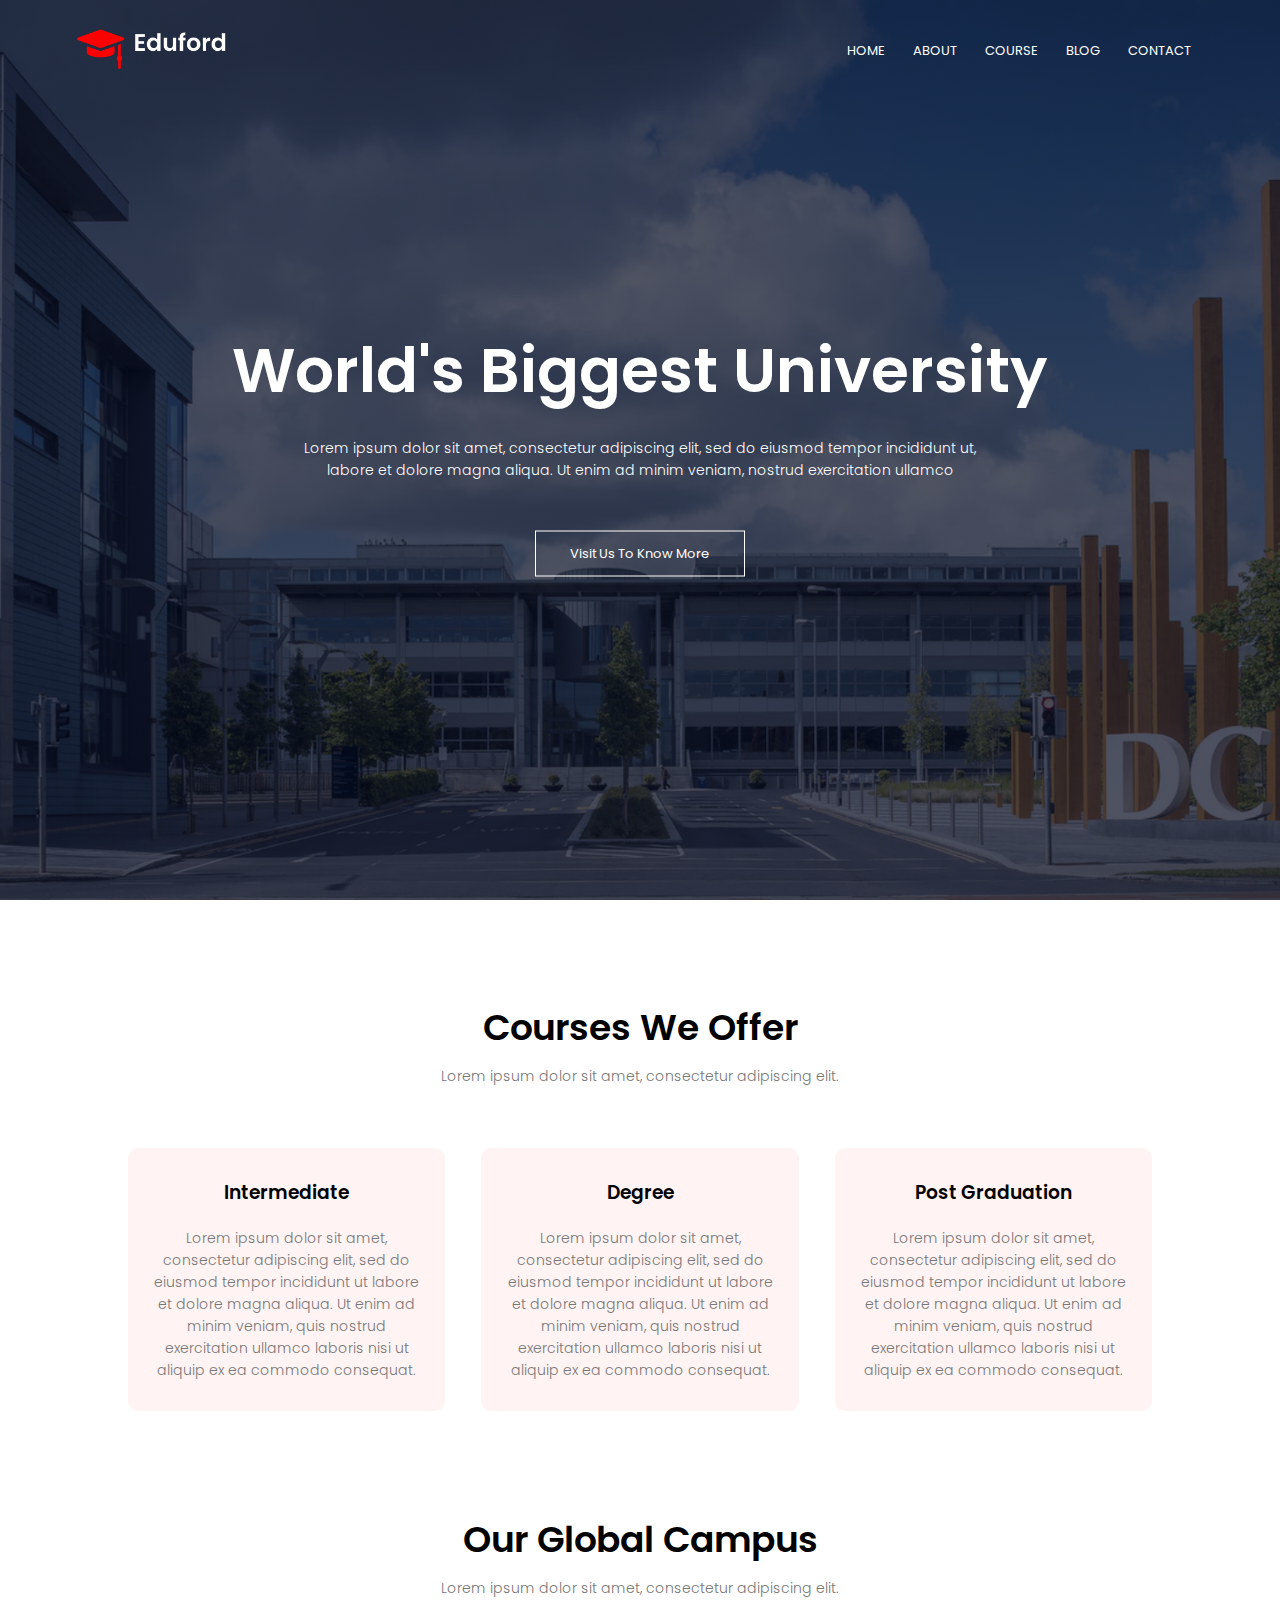
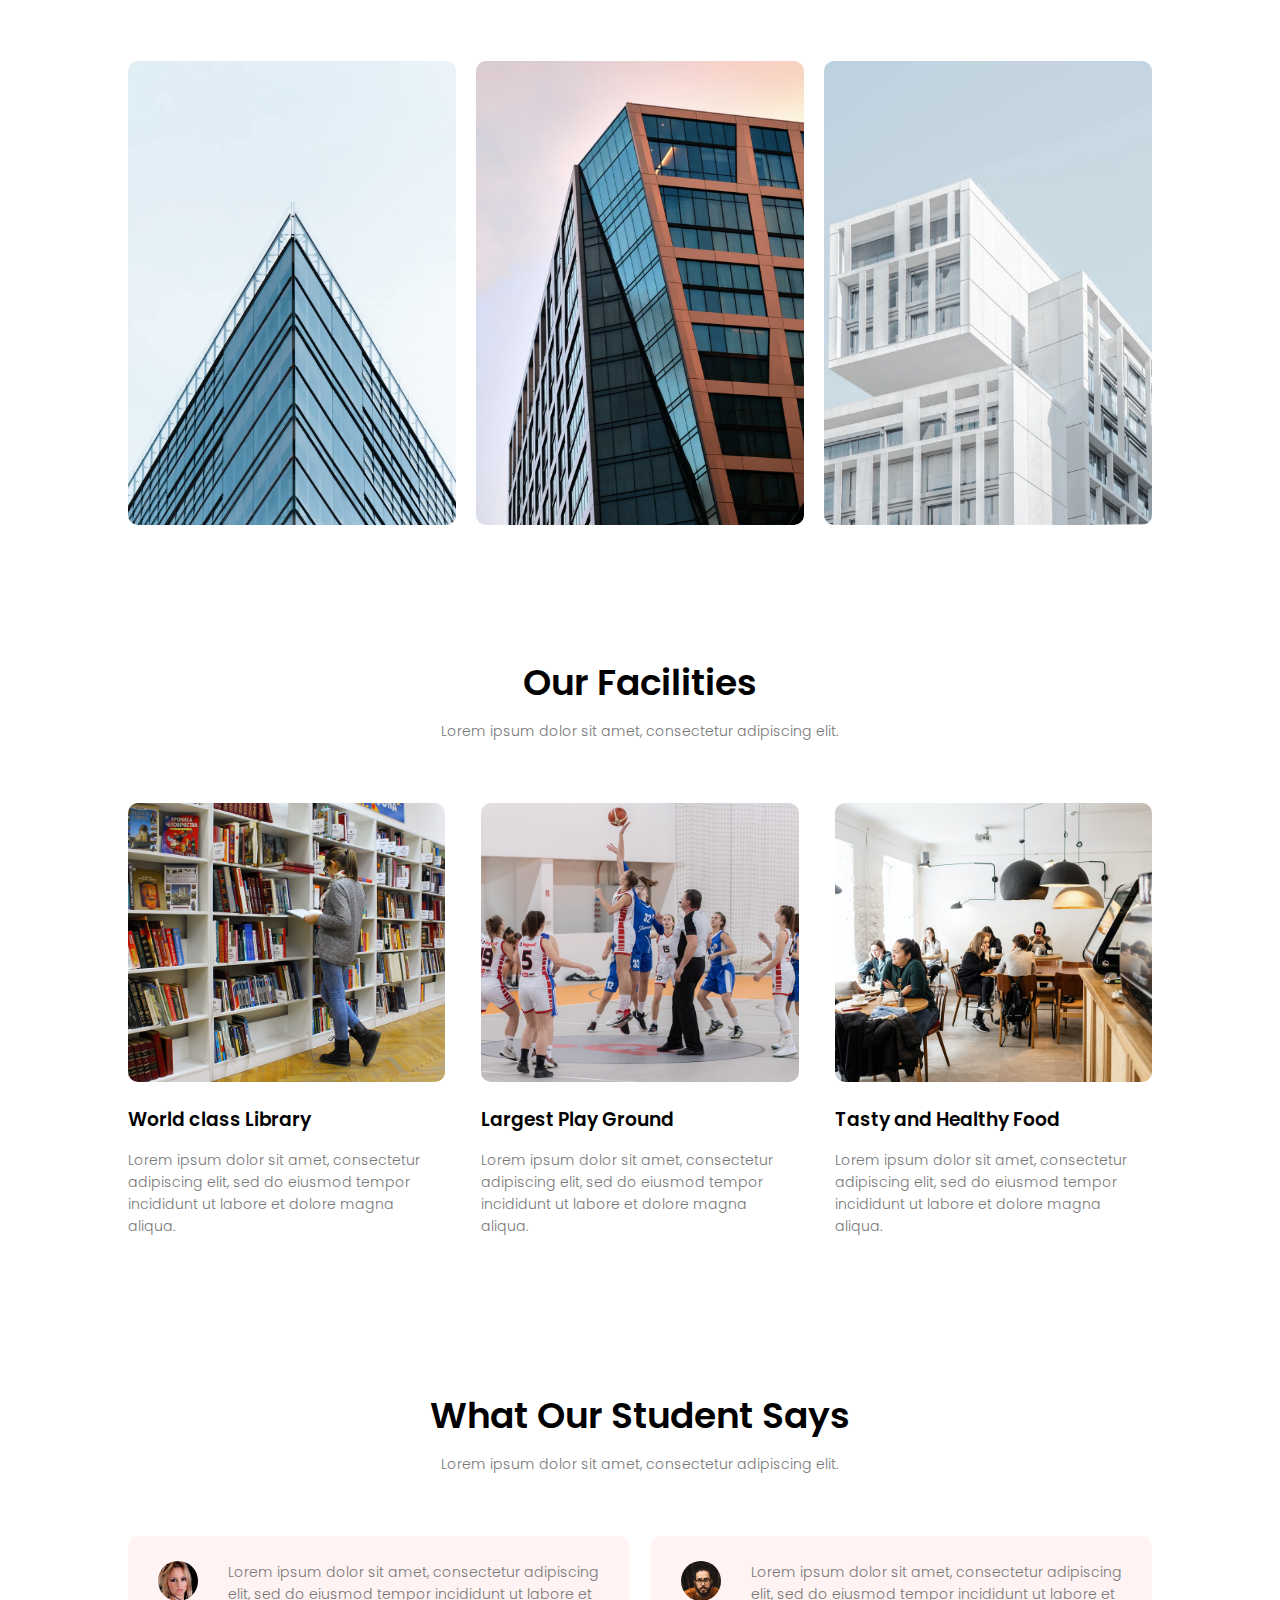
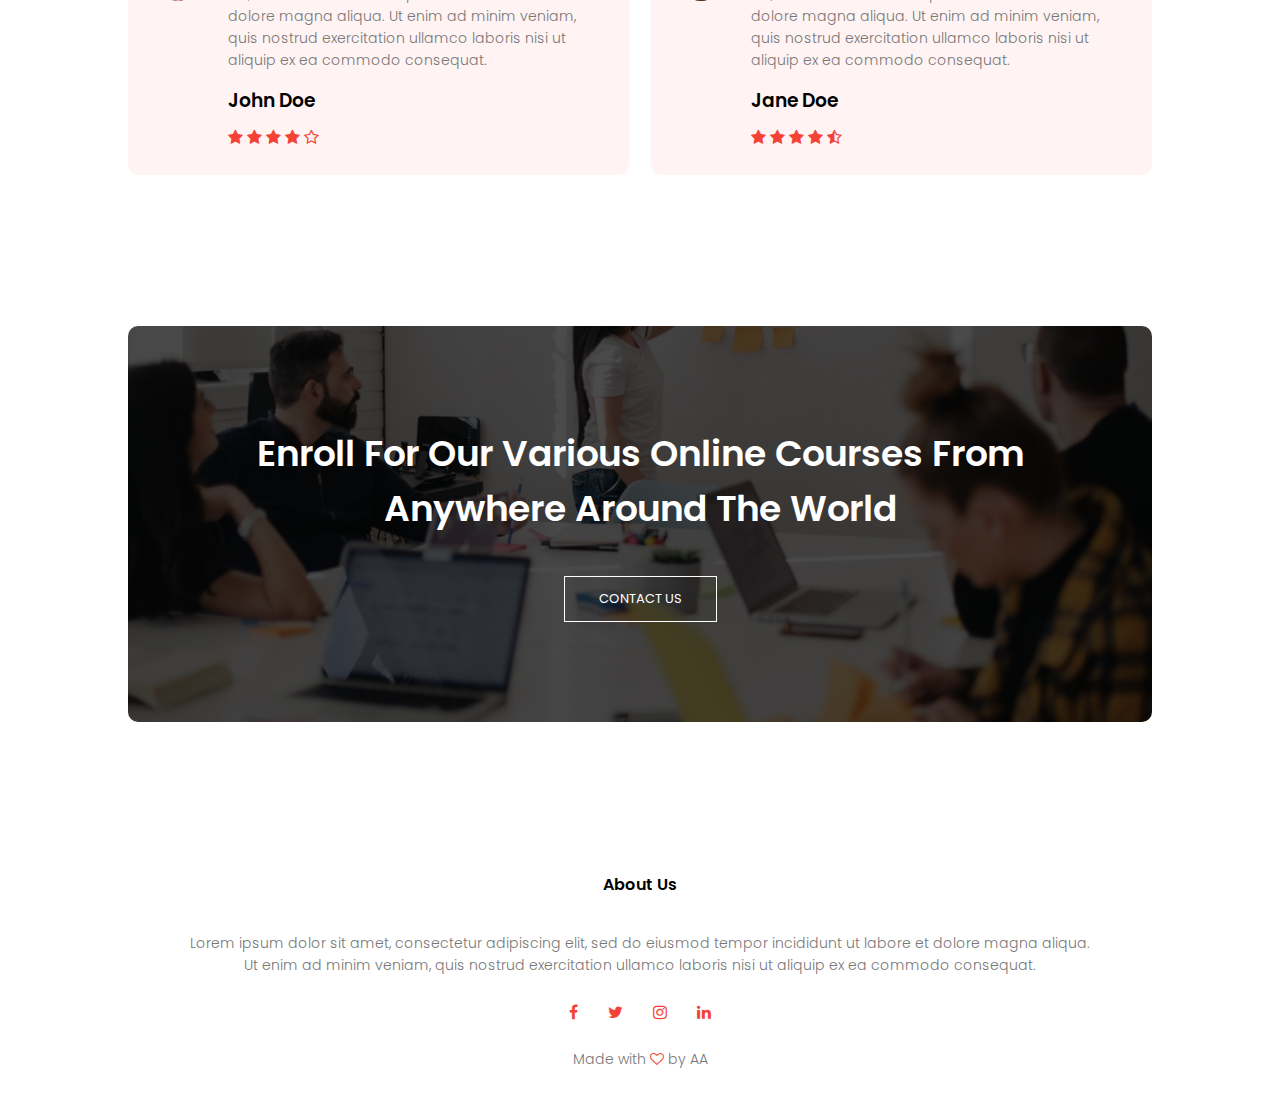
==== index.html @ 81c1837f "initial commit" ====
<!DOCTYPE html>

<!--- Designed & Developed by Amanda Au--->

<html>

  <head>
    <meta name="viewport" content="with=device-width, initial-scale=1.0">
    <title>
      University Website Design
    </title>
    <link rel="stylesheet" href="style.css">
    <link rel="preconnect" href="https://fonts.googleapis.com">
<link rel="preconnect" href="https://fonts.gstatic.com" crossorigin>
<link href="https://fonts.googleapis.com/css2?family=Poppins:wght@100;200;300;400;600;700&display=swap" rel="stylesheet">
<link rel="stylesheet" href="https://stackpath.bootstrapcdn.com/font-awesome/4.7.0/css/font-awesome.min.css">
</head>

  <body>
    <section class="header">
      <nav>
        <a href="index.html"><img src="images/logo.png"</a>
        <div class="nav-links" id="navLinks">
          <i class="fa fa-times" onclick="hideMenu()"></i>
          <ul>
            <li>
              <a href="">HOME</a>
            </li>
            <li>
              <a href="">ABOUT</a>
            </li>
            <li>
              <a href="">COURSE</a>
            </li>
            <li>
              <a href="">BLOG</a>
            </li>
            <li>
              <a href="">CONTACT</a>
            </li>
          </ul>
        </div>
        <i class="fa fa-bars" onclick="showMenu()"></i>
      </nav>
<div class="text-box">
  <h1>
    World's Biggest University
  </h1>
  <p>
    Lorem ipsum dolor sit amet, consectetur adipiscing elit, sed do eiusmod tempor incididunt ut, 
    <br>labore et dolore magna aliqua. Ut enim ad minim veniam, nostrud exercitation ullamco
  </p>
  <a href="" class="hero-btn">Visit Us To Know More</a>
</div>
    </section>
<!--- Course --->

<section class="course">
  <h1>
    Courses We Offer
  </h1>
  <p>
    Lorem ipsum dolor sit amet, consectetur adipiscing elit.
  </p>
  <div class="row">
    <div class="course-col">
      <h3>
        Intermediate
      </h3>
      <p>
        Lorem ipsum dolor sit amet, consectetur adipiscing elit, sed do eiusmod tempor incididunt ut labore et dolore magna 
        aliqua. Ut enim ad minim veniam, quis nostrud exercitation ullamco laboris nisi ut aliquip ex ea commodo consequat. 
      </p>
    </div>
    <div class="course-col">
      <h3>
        Degree
      </h3>
      <p>
        Lorem ipsum dolor sit amet, consectetur adipiscing elit, sed do eiusmod tempor incididunt ut labore et dolore magna 
        aliqua. Ut enim ad minim veniam, quis nostrud exercitation ullamco laboris nisi ut aliquip ex ea commodo consequat. 
      </p>
    </div>
    <div class="course-col">
      <h3>
        Post Graduation
      </h3>
      <p>
        Lorem ipsum dolor sit amet, consectetur adipiscing elit, sed do eiusmod tempor incididunt ut labore et dolore magna 
        aliqua. Ut enim ad minim veniam, quis nostrud exercitation ullamco laboris nisi ut aliquip ex ea commodo consequat. 
      </p>
    </div>
  </div>
</section>

<!--- Campus --->

<section class="campus">
  <h1>
    Our Global Campus
  </h1>
  <p>
    Lorem ipsum dolor sit amet, consectetur adipiscing elit.
  </p>
  <div class="row">
    <div class="campus-col">
      <img src="images/london.png">
      <div class="layer">
        <h3>
          LONDON
        </h3>
      </div>
    </div>
    <div class="campus-col">
      <img src="images/newyork.png">
      <div class="layer">
        <h3>
          NEW YORK
        </h3>
      </div>
    </div>
    <div class="campus-col">
      <img src="images/washington.png">
      <div class="layer">
        <h3>
          WASHINGTON
        </h3>
      </div>
    </div>
  </div>
</section>

<!--- Facilities --->

<section class="facilities">
  <h1>
    Our Facilities
  </h1>
  <p>
    Lorem ipsum dolor sit amet, consectetur adipiscing elit.
  </p>
  <div class="row">
    <div class="facilities-col">
      <img src="images/library.png">
      <h3>
        World class Library
      </h3>
      <p>
        Lorem ipsum dolor sit amet, consectetur adipiscing elit, sed do eiusmod tempor incididunt ut labore et dolore magna 
        aliqua.
      </p>
    </div>
    <div class="facilities-col">
      <img src="images/basketball.png">
      <h3>
        Largest Play Ground
      </h3>
      <p>
        Lorem ipsum dolor sit amet, consectetur adipiscing elit, sed do eiusmod tempor incididunt ut labore et dolore magna 
        aliqua.
      </p>
    </div>
    <div class="facilities-col">
      <img src="images/cafeteria.png">
      <h3>
        Tasty and Healthy Food
      </h3>
      <p>
        Lorem ipsum dolor sit amet, consectetur adipiscing elit, sed do eiusmod tempor incididunt ut labore et dolore magna 
        aliqua.
      </p>
    </div>
  </div>
</section>

<!--- Testimonials --->

<section class="testimonials">
  <h1>
    What Our Student Says
  </h1>
  <p>
    Lorem ipsum dolor sit amet, consectetur adipiscing elit.
  </p>
  <div class="row">
    <div class="testimonial-col">
      <img src="images/user1.jpg">
      <div>
        <p>
          Lorem ipsum dolor sit amet, consectetur adipiscing elit, sed do eiusmod tempor incididunt ut labore et dolore magna 
          aliqua. Ut enim ad minim veniam, quis nostrud exercitation ullamco laboris nisi ut aliquip ex ea commodo consequat. 
        </p>
        <h3>
          John Doe
        </h3>
        <i class="fa fa-star"></i>
        <i class="fa fa-star"></i>
        <i class="fa fa-star"></i>
        <i class="fa fa-star"></i>
        <i class="fa fa-star-o"></i>
      </div>
    </div>
    <div class="testimonial-col">
      <img src="images/user2.jpg">
      <div>
        <p>
          Lorem ipsum dolor sit amet, consectetur adipiscing elit, sed do eiusmod tempor incididunt ut labore et dolore magna 
        aliqua. Ut enim ad minim veniam, quis nostrud exercitation ullamco laboris nisi ut aliquip ex ea commodo consequat. 
        </p>
        <h3>
          Jane Doe
        </h3>
        <i class="fa fa-star"></i>
        <i class="fa fa-star"></i>
        <i class="fa fa-star"></i>
        <i class="fa fa-star"></i>
        <i class="fa fa-star-half-o"></i>
      </div>
    </div>
  </div>
</section>

<!--- Call To Action --->
<section class="cta">
  <h1>
    Enroll For Our Various Online Courses From <br>Anywhere Around The World
  </h1>
  <a href="" class="hero-btn">CONTACT US</a>
</section>

<!--- Footer --->
<section class="footer">
  <h4>
    About Us
  </h4>
  <p>
    Lorem ipsum dolor sit amet, consectetur adipiscing elit, sed do eiusmod tempor incididunt ut labore et dolore magna 
    aliqua. <br>Ut enim ad minim veniam, quis nostrud exercitation ullamco laboris nisi ut aliquip ex ea commodo consequat. 
  </p>
  <div class="icons">
    <i class="fa fa-facebook"></i>
    <i class="fa fa-twitter"></i>
    <i class="fa fa-instagram"></i>
    <i class="fa fa-linkedin"></i>
  </div>
  <p>
    Made with <i class="fa fa-heart-o"></i> by AA
  </p>
</section>

<!--- JavaScript for Toggle Menu --->

    <script>
      var navLinks= document.getElementById("navLinks");
      function showMenu(){
        navLinks.style.right = "0";
      }
      function hideMenu(){
        navLinks.style.right = "-200px";
      }
    </script>


  </body>

</html>
---- style.css ----
*{
  margin: 0;
  padding: 0;
  font-family: 'Poppins', sans-serif;
}
.header{
  min-height: 100vh;
  width: 100%;
  background-image: linear-gradient(rgba(4,9,30,0.7), rgba(4,9,30,0.7)), url(images/banner.png);
  background-position: center;
  background-size: cover;
  position: relative;
}
nav{
  display: flex;
  padding: 2% 6%;
  justify-content: space-between;
  align-items: center;
}
nav img{
  width: 150px;
}
.nav-links{
  flex: 1;
  text-align: right;
}
.nav-links ul li{
  list-style: none;
  display: inline-block;
  padding: 8px 12px;
  position: relative;
}
.nav-links ul li a{
  color: #fff;
  text-decoration: none;
  font-size: 13px;
}
.nav-links ul li::after{
  content: "";
  width: 0%;
  height: 2px;
  background: #f44336;
  display: block;
  margin: auto;
  transition: 0.5s;
}
.nav-links ul li:hover::after{
  width: 100%;
}
.text-box{
  width: 90%;
  color: #fff;
  position: absolute;
  top: 50%;
  left: 50%;
  transform: translate(-50%, -50%);
  text-align: center;
}
.text-box h1{
  font-size: 62px;
}
.text-box p{
  margin: 10px 0 40px;
  font-size: 14px;
  color: #fff;
}
.hero-btn{
  display: inline-block;
  text-decoration: none;
  color: #fff;
  border: 1px solid #fff;
  padding: 12px 34px;
  font-size: 13px;
  background: transparent;
  position: relative;
  cursor: pointer;
}
.hero-btn:hover{
  border: 1px solid #f44336;
  background: #f44336;
  transition: 1s;
}

nav .fa{
  display: none;

}
@media(max-width: 700px){
  .text-box h1{
    font-size: 20px;
  }
  .nav-links ul li{
    display: block;
  }
  .nav-links{
    position: absolute;
    background: #f44336;
    height: 100vh;
    width: 200px;
    top: 0;
    right: -200px;
    text-align: left;
    z-index: 2;
    transition: 1s;
  }
  nav .fa{
    display: block;
    color: #fff;
    margin: 10px;
    font-size: 20px;
    cursor: pointer;
  }
  .nav-links ul{
    padding: 30px;
  }
}

/*--- course --- */

.course{
  width: 80%;
  margin: auto;
  text-align: center;
  padding-top: 100px;
}
h1{
  font-size: 36px;
  font-weight: 600;
}
p{
  color: #777;
  font-size: 14px;
  font-weight: 300;
  line-height: 22px;
  padding: 10px;
}
.row{
  margin-top: 5%;
  display: flex;
  justify-content: space-between;
}
.course-col{
  flex-basis: 31%;
  background: #fff3f3;
  border-radius: 10px;
  margin-bottom: 5%;
  padding: 20px 12px;
  box-sizing: border-box;
  transition: 0.5s;
}
h3{
  text-align: center;
  font-weight: 600;
  margin: 10px 0;
}
.course-col:hover{
  box-shadow: 0 0 20px 0px rgba(0,0,0,0.2);
}
@media(max-width: 700px){
  .row{
    flex-direction: column;
  }
}

/*--- campus --- */

.campus{
  width: 80%;
  margin: auto;
  text-align: center;
  padding-top: 50px;
}
.campus-col{
  flex-basis: 32%;
  border-radius: 10px;
  margin-bottom: 30px;
  position: relative;
  overflow: hidden;
}
.campus-col img{
  width: 100%;
  display: block;
}
.layer{
  background: transparent;
  height: 100%;
  width: 100%;
  position: absolute;
  top: 0;
  left: 0;
  transition: 0.5s;
}
.layer:hover{
  background: rgba(226,0,0,0.7);
}
.layer h3{
  width: 100%;
  font-weight: 500;
  color: #fff;
  font-size: 26px;
  bottom: 0;
  left: 50%;
  transform: translateX(-50%);
  position: absolute;
  opacity: 0;
  transition: 0.5s;
}
.layer:hover h3{
  bottom: 49%;
  opacity: 1;
}

/*--- facilities --- */

.facilities{
  width: 80%;
  margin: auto;
  text-align: center;
  padding-top: 100px;
}
.facilities-col{
  flex-basis: 31%;
  border-radius: 10px;
  margin-bottom: 5%;
  text-align: left;
}
.facilities-col img{
  width: 100%;
  border-radius: 10px;
}
.facilities-col p{
  padding: 0;
}
.facilities-col h3{
  margin-top: 16px;
  margin-bottom: 15px;
  text-align: left;
}

/*--- facilities --- */
.testimonials{
  width: 80%;
  margin: auto;
  padding-top: 100px;
  text-align: center;
}
.testimonial-col{
  flex-basis: 44%;
  border-radius: 10px;
  margin-bottom: 5%;
  text-align: left;
  background: #fff3f3;
  padding: 25px;
  cursor: pointer;
  display: flex;
}
.testimonial-col img{
  height: 40px;
  margin-left: 5px;
  margin-right: 30px;
  border-radius: 50px;
}
.testimonial-col p{
  padding: 0;
}
.testimonial-col h3{
  margin-top: 15px;
  text-align: left;
}
.testimonial-col .fa{
  color: #f44336;
}
@media(max-width: 700px){
  .testimonial-col img{
    margin-left: 0px;
    margin-right: 15px;
  }
}

/*--- call to action --- */

.cta{
  margin: 100px auto;
  width: 80%;
  background-image: linear-gradient(rgba(0,0,0,0.7), rgba(0,0,0,0.7)), url(images/banner2.jpg);
  background-position: center;
  background-size: cover;
  border-radius: 10px;
  text-align: center;
  padding: 100px 0;
}
.cta h1{
  color: #fff;
  margin-bottom: 40px;
  padding: 0;
}
@media(max-width: 700px){
  .cta h1{
    font-size: 24px;
  }
}

/*--- footer --- */

.footer{
  width: 100%;
  text-align: center;
  padding: 30px 0;
}
.footer h4{
  margin-bottom: 25px;
  margin-top: 20px;
  font-weight: 600;
}
.icons .fa{
  color: #f44336;
  margin: 0 13px;
  cursor: pointer;
  padding: 18px 0;
}
.fa-heart-o{
  color: #f44336;
}

/*--- about us page --- */
.sub-header{
  height: 50vh;
  width: 100%;
  background-image: linear-gradient(rgba(4,9,30,0.7),rgba(4,9,30,0.7)), url(images/background.jpg);
  background-position: center;
  background-size: cover;
  text-align: center;
  color: #fff;
}
.sub-header h1{
  margin-top: 100px;
}
.about-us{
  width: 80%;
  margin: auto;
  padding-top: 80px;
  padding-bottom: 50px;
}
.about-col{
  flex-basis: 48%;
  padding: 30px 2px;
}
.about-col img{
  width: 100%;
}
.about-col h1{
  padding-top: 0;
}
.about-col p{
  padding: 15px 0 25px;
}
.red-btn{
  border: 1px solid #f44336;
  background: transparent;
  color: #f44336;
}
.red-btn:hover{
  color: #fff;
}

/*--- blog-content --- */

.blog-content{
  width: 80%;
  margin: auto;
  padding: 60px 0;
}
.blog-left{
  flex-basis: 65%;
}
.blog-left img{
  width: 100%;
}
.blog-left h2{
  color: #222;
  font-weight: 600;
  margin: 30px 0;
}
.blog-left p{
  color: #999;
  padding: 0;
}
.blog-right{
  flex-basis: 32%;
}
.blog-right h3{
  background: #f44336;
  color: #fff;
  padding: 7px 0;
  font-size: 16px;
  margin-bottom: 20px;
}
.blog-right div{
  display: flex;
  align-items: center;
  justify-content: space-between;
  color: #555;
  padding: 8px;
  box-sizing: border-box;
}

/*--- course-content --- */

.comment-box{
  border: 1px solid #ccc;
  margin: 50px 0;
  padding: 10px 20px;
}
.comment-box h3{
  text-align: left;
}
.comment-form input, .comment-form textarea{
  width: 100%;
  padding: 10px;
  margin: 15px 0;
  box-sizing: border-box;
  border: none;
  outline: none;
  background: #f0f0f0;
}
.comment-form button{
  margin: 10px 0;
}
@media(max-width: 700px){
  .sub-header h1{
    font-size: 24px;
  }
}

/*--- contact-us-content --- */

.location{
  width: 80%;
  margin: auto;
  padding: 80px 0;
}
.location iframe{
  width: 100%;
}
.contact-us{
  width: 80%;
  margin: auto;
}
.contact-col{
  flex-basis: 48%;
  margin-bottom: 30px;
}
.contact-col div{
  display: flex;
  align-items: center;
  margin-bottom: 40px;
}
.contact-col div .fa{
  font-size: 28px;
  color: #f44336;
  margin: 10px;
  margin-right: 30px;
}
.contact-col div p{
  padding: 0;
}
.contact-col div h5{
  font-size: 20px;
}
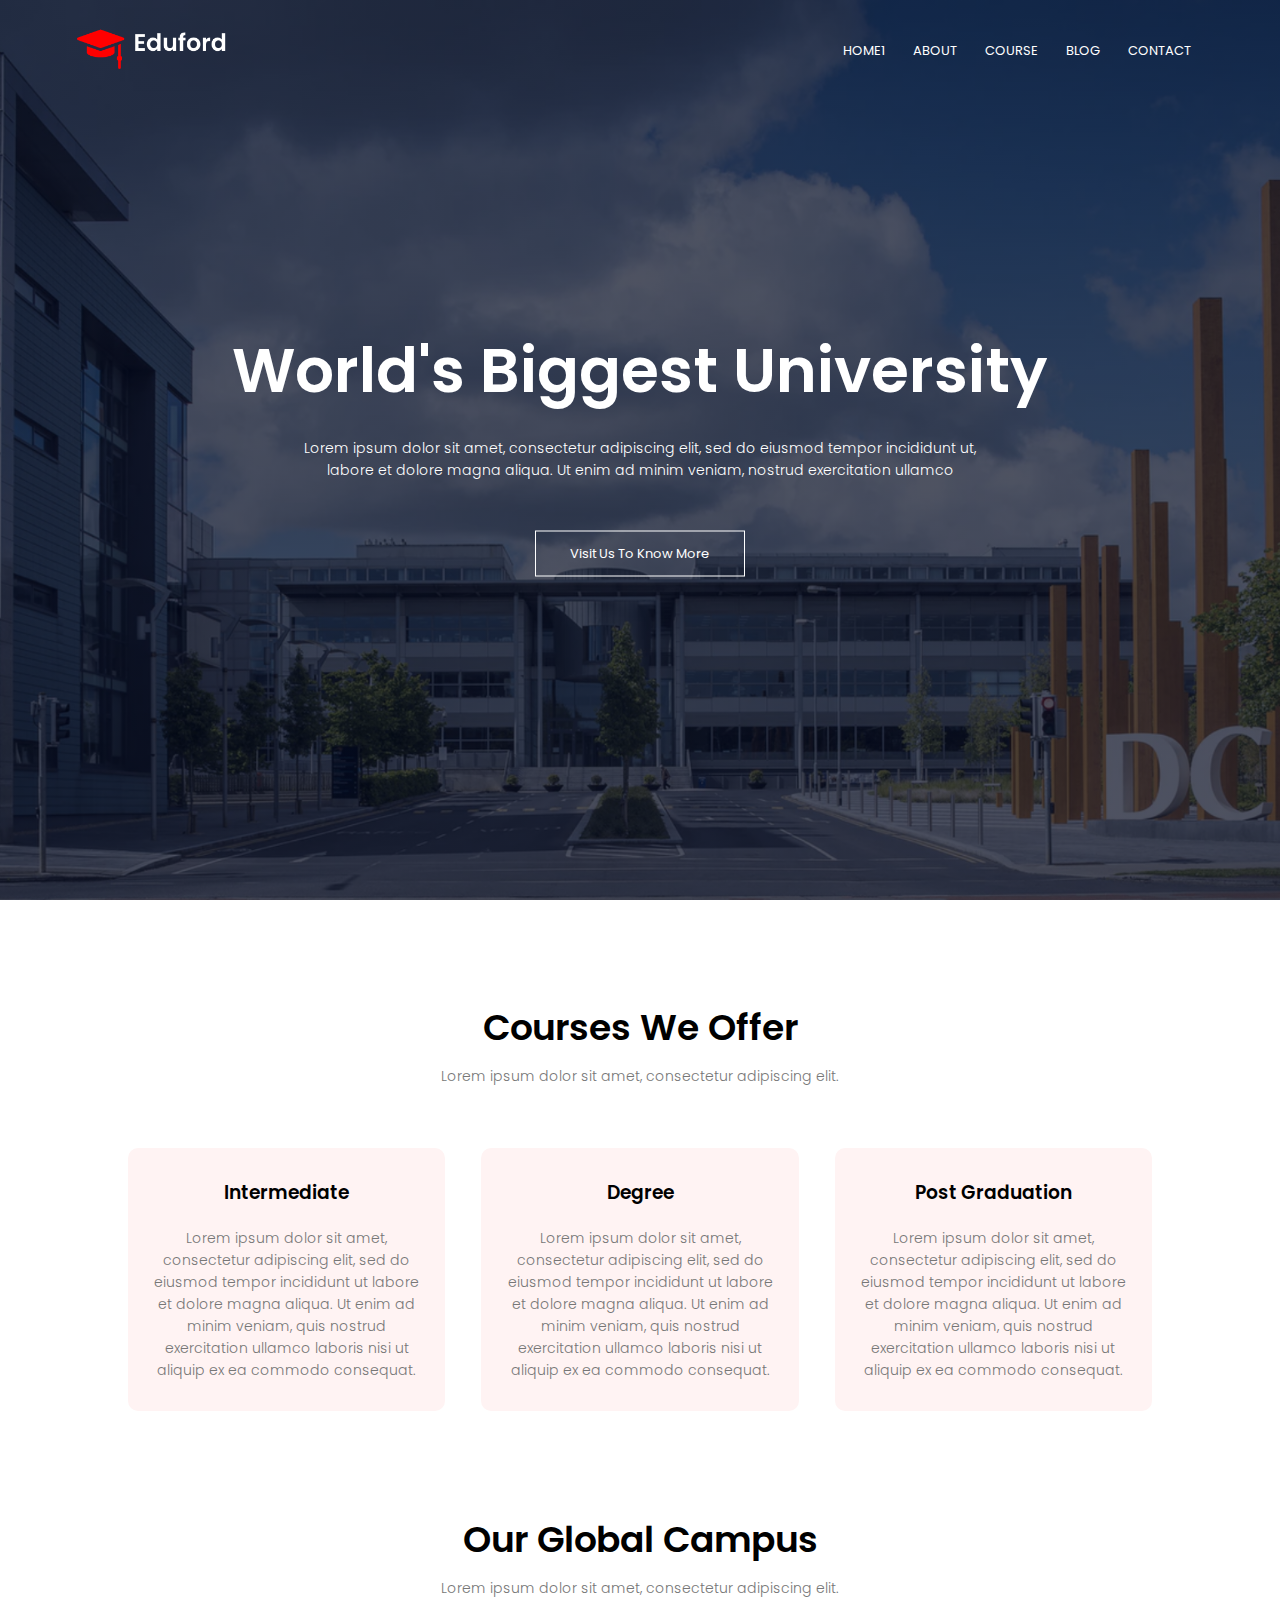
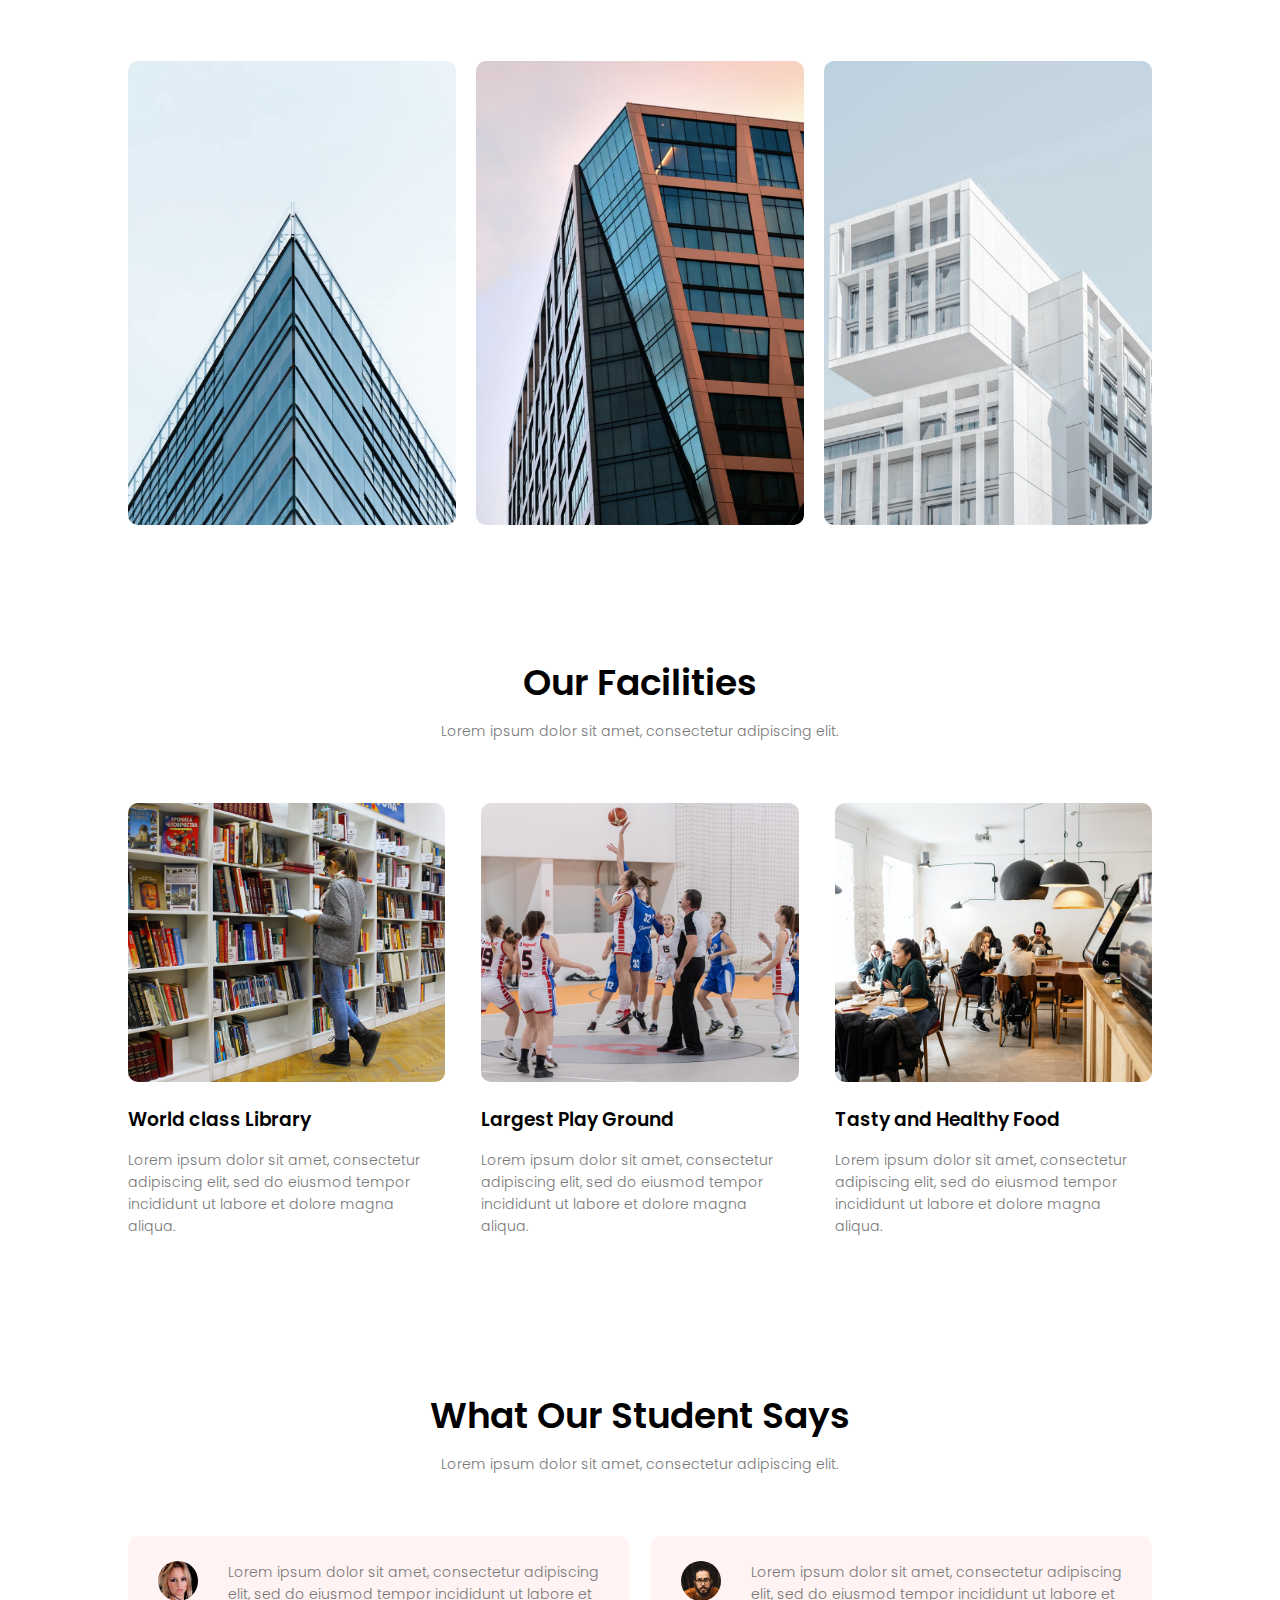
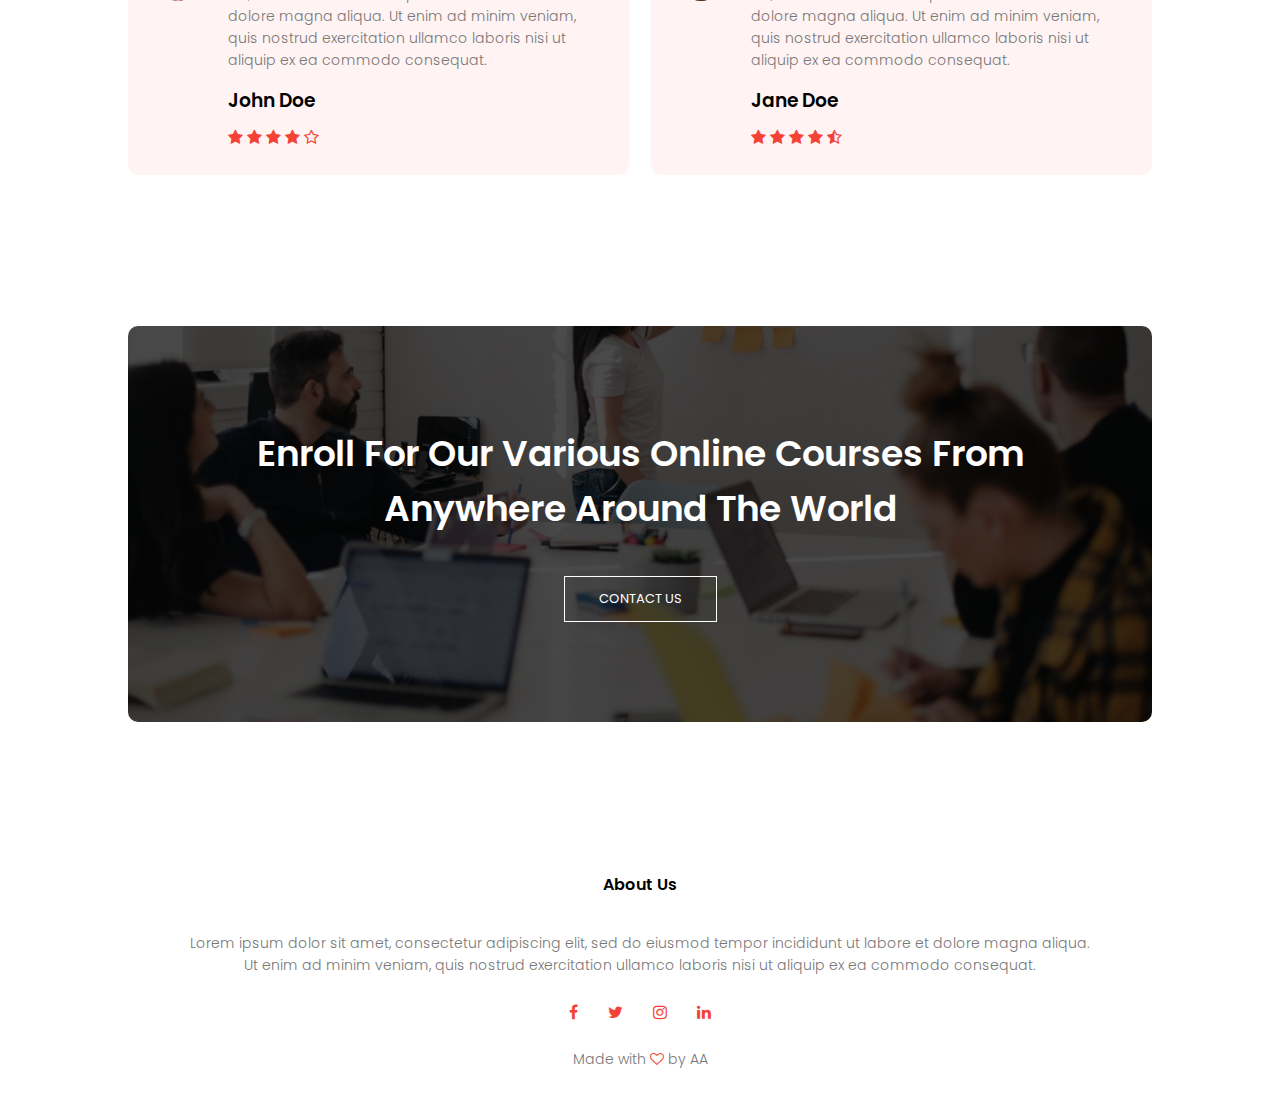
==== commit 7c0e52a9: "changed link title test" ====
--- a/index.html
+++ b/index.html
@@ -24,7 +24,7 @@
           <i class="fa fa-times" onclick="hideMenu()"></i>
           <ul>
             <li>
-              <a href="">HOME</a>
+              <a href="">HOME1</a>
             </li>
             <li>
               <a href="">ABOUT</a>
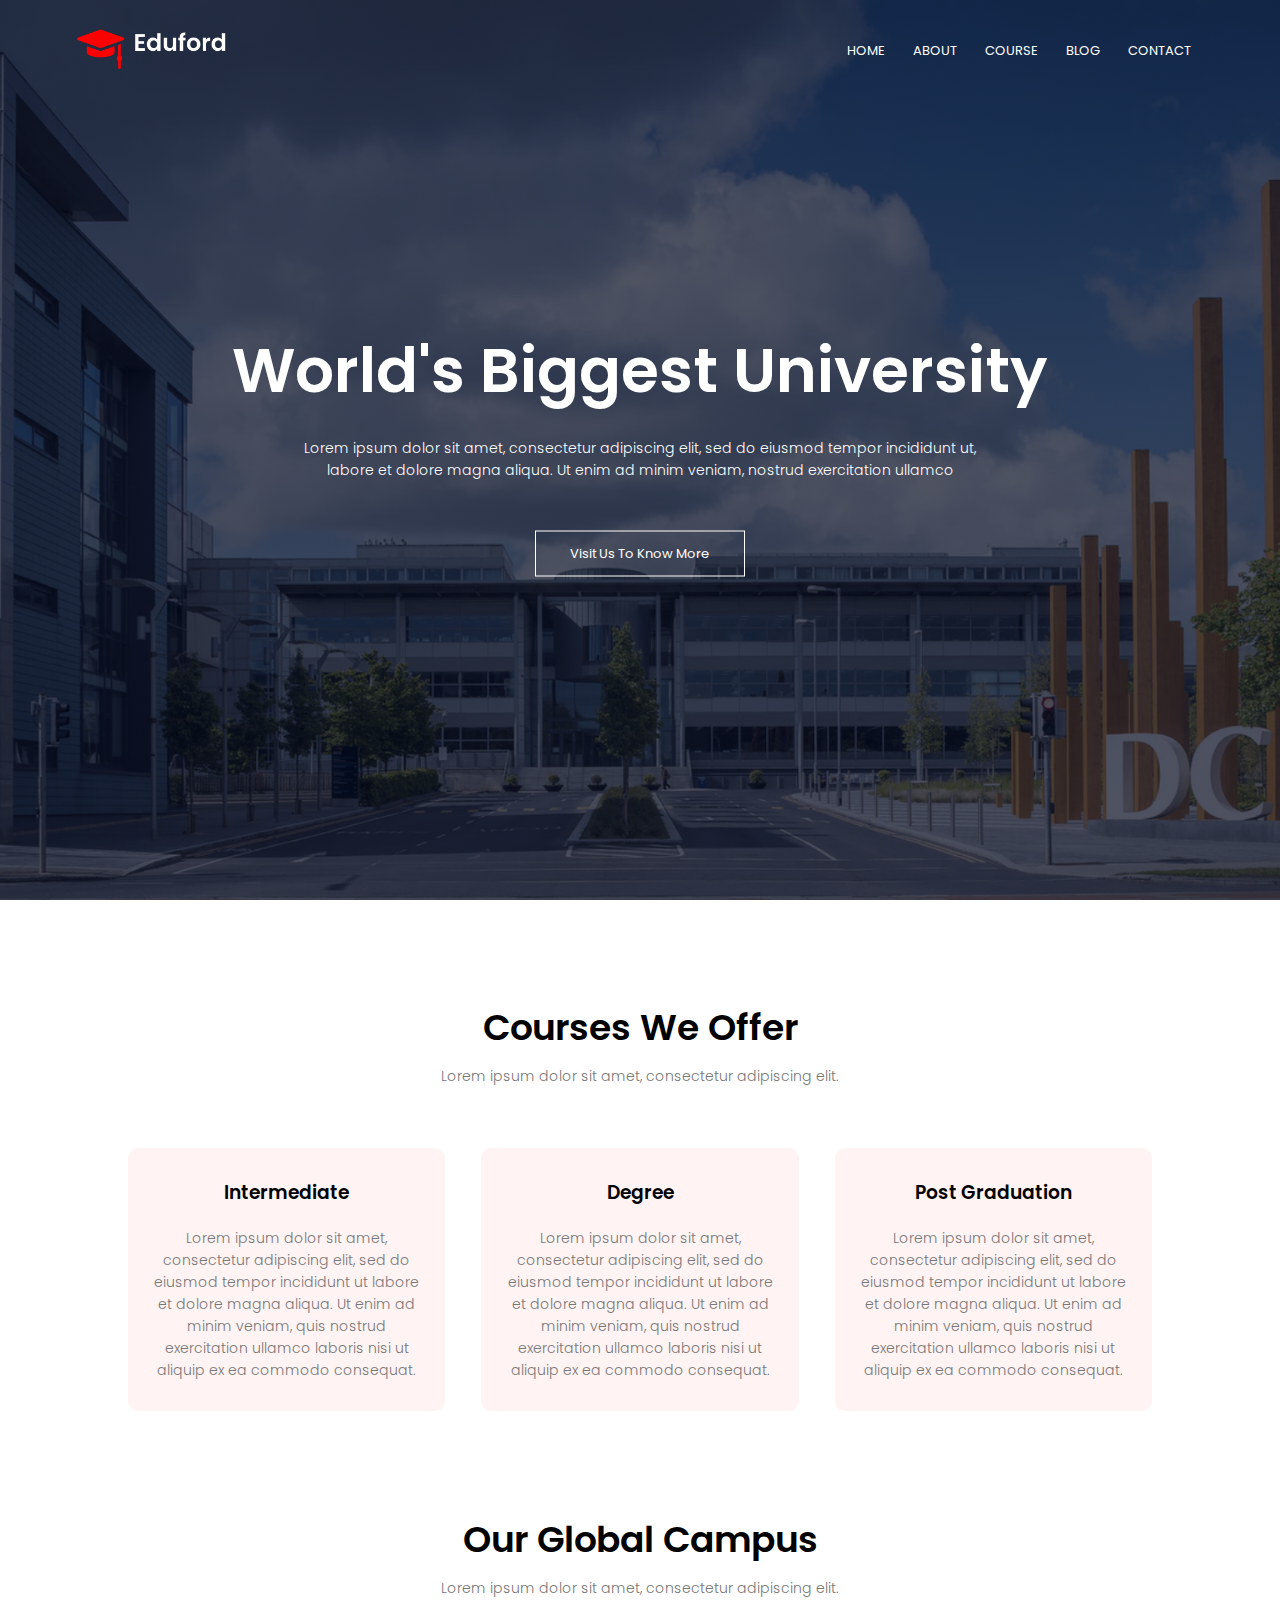
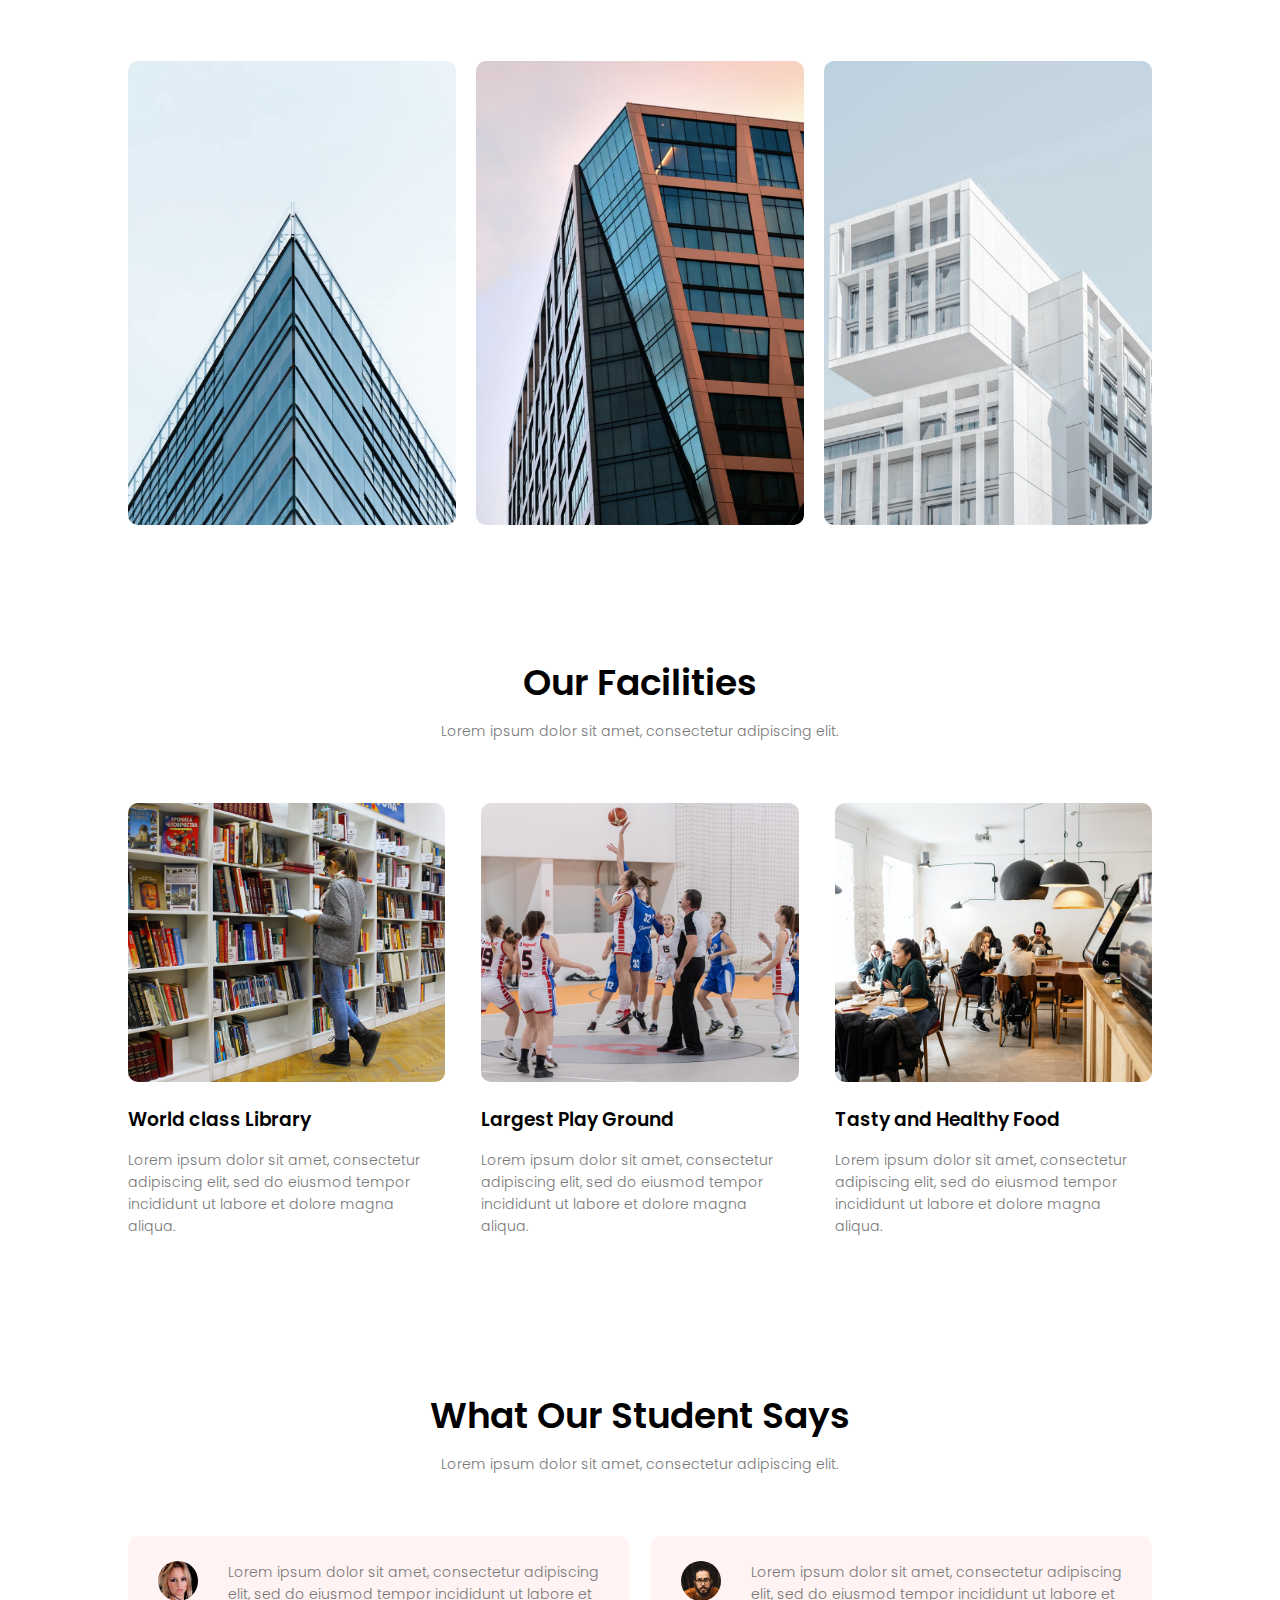
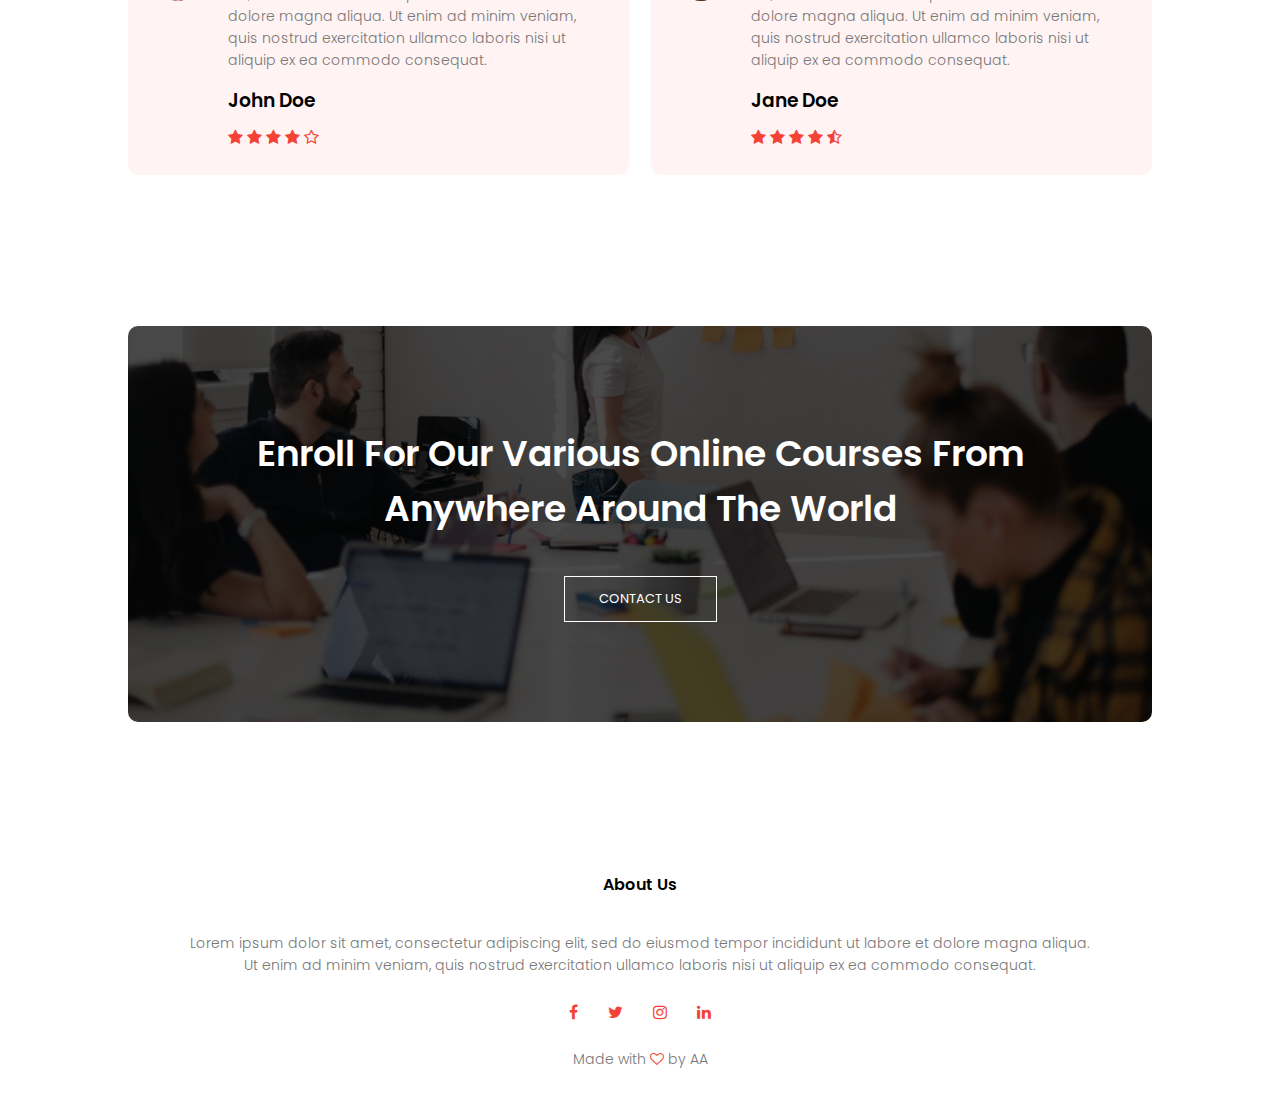
==== commit 683c668a: "change home title" ====
--- a/index.html
+++ b/index.html
@@ -24,7 +24,7 @@
           <i class="fa fa-times" onclick="hideMenu()"></i>
           <ul>
             <li>
-              <a href="">HOME1</a>
+              <a href="">HOME</a>
             </li>
             <li>
               <a href="">ABOUT</a>
